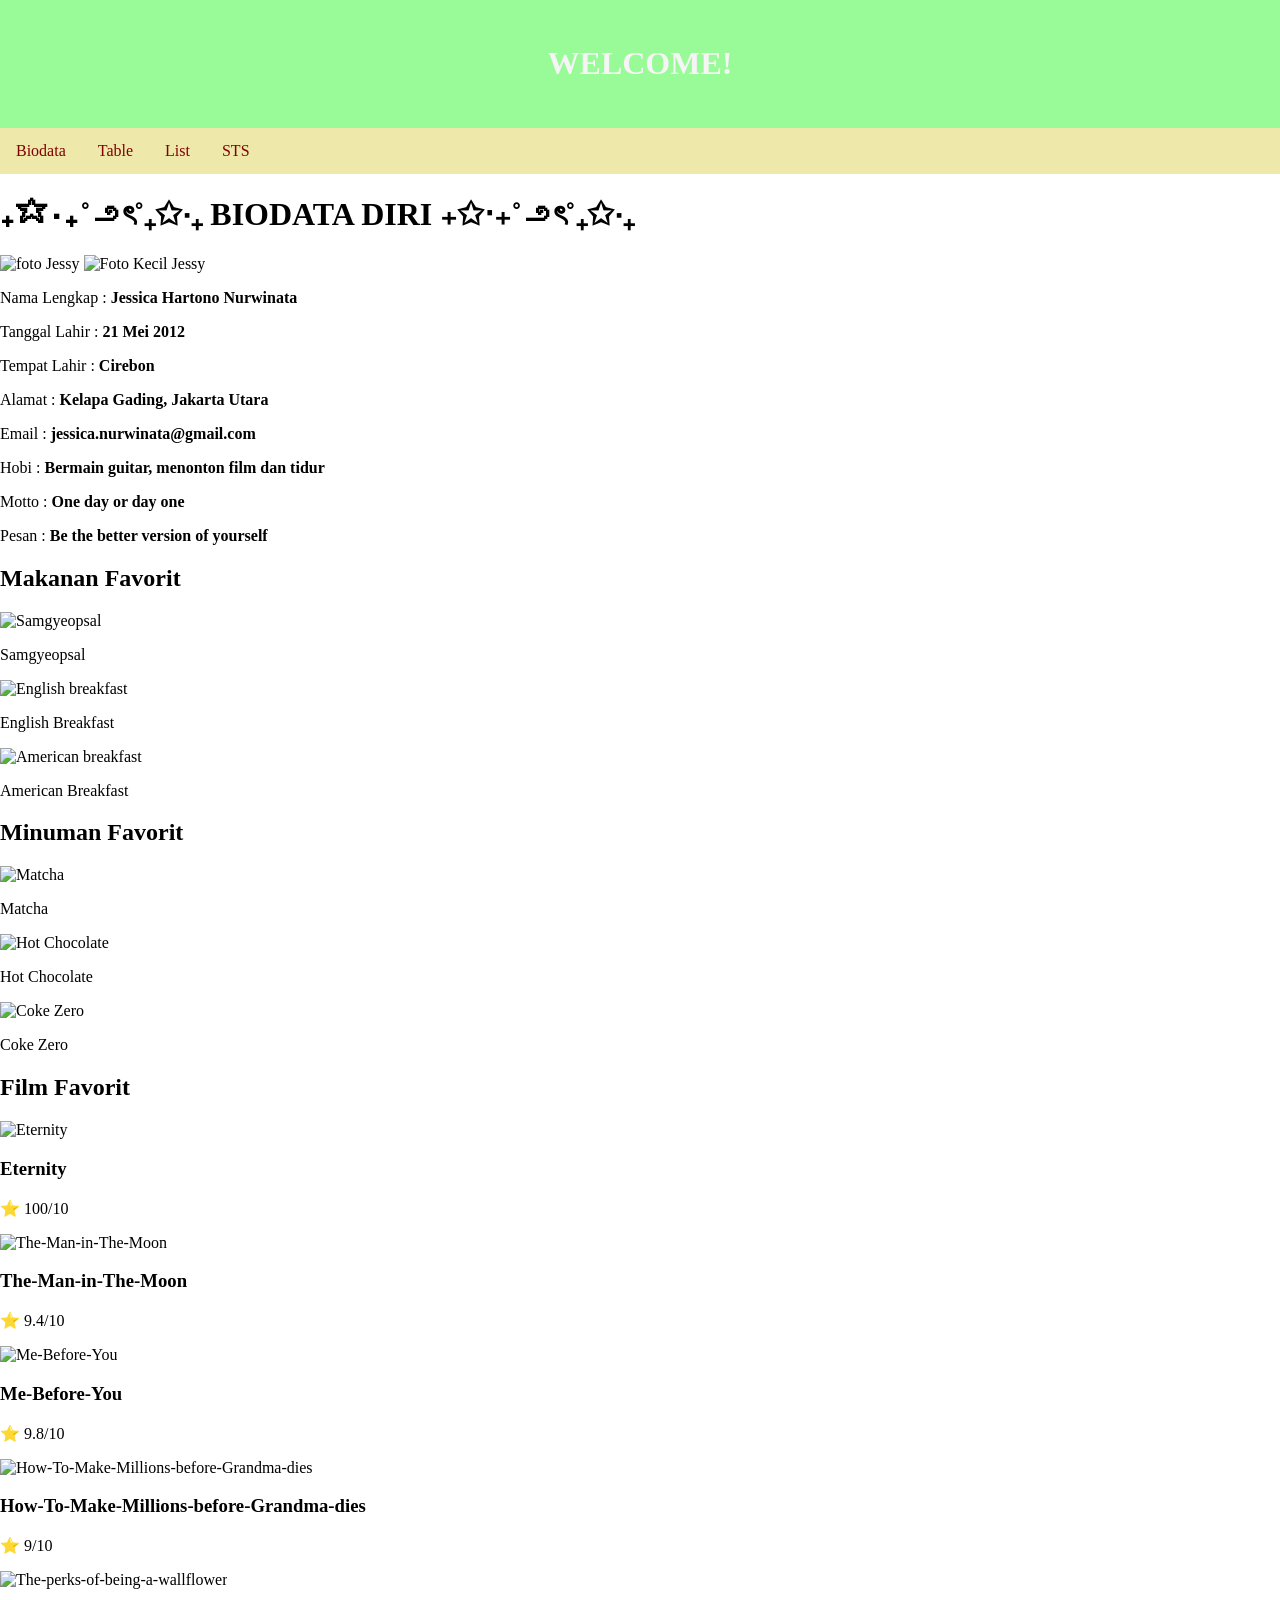
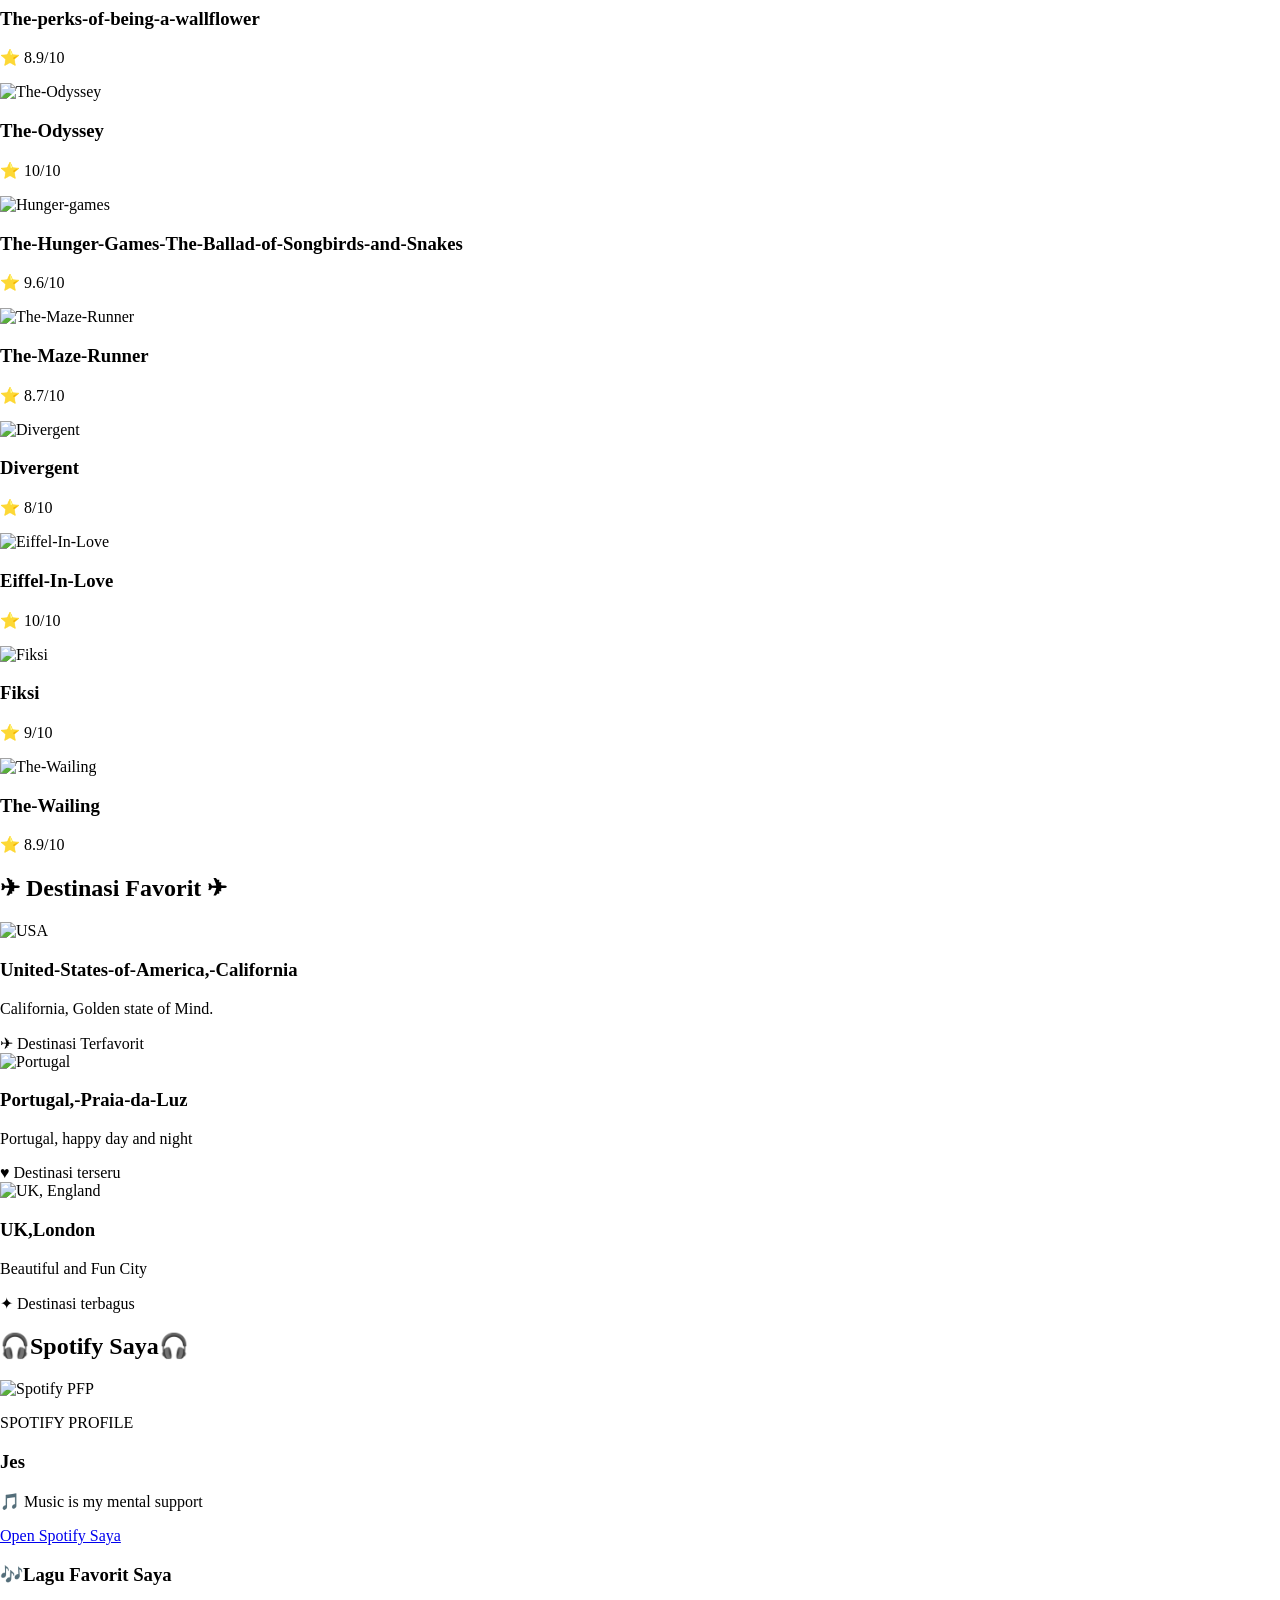
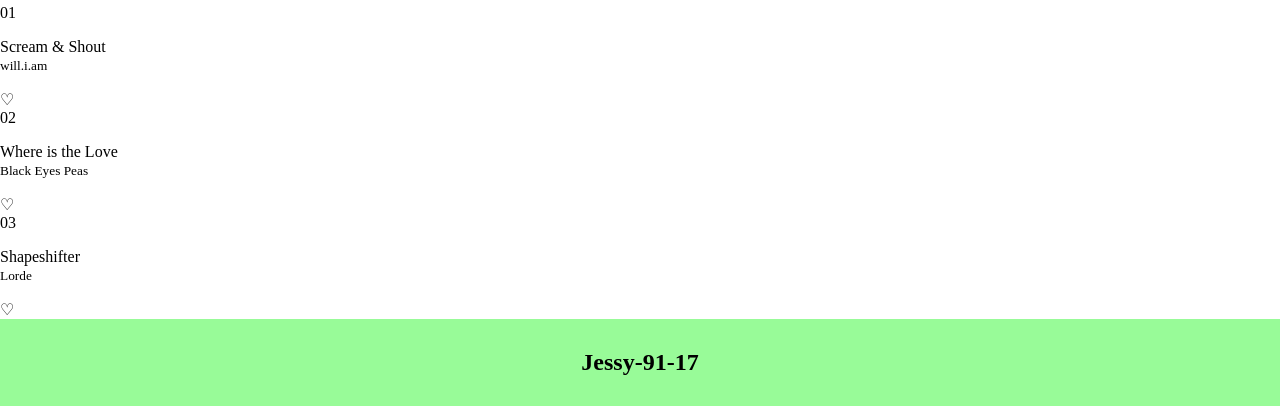
==== index.html @ 4026336d "Add files via upload" ====
<!DOCTYPE html>
<html>
    <head>
        <title>Layout Website </title>
        <link rel="stylesheet" href="index.css">
    </head>
   
    <body>
        <!-- membuat header -->
         <div class="header">
            <h1>WELCOME!</h1>
            </div> 
         <div class="topnav">
            <a href="Biodata.html">Biodata</a>
            <a href="table_merge.html">Table</a>
            <a href="Tugas_list.html">List</a>
            <a href="STS_9`1_18_HTML.html">STS</a>
         </div>
         <!-- membuat content -->

 <h1>₊✩‧₊˚౨ৎ˚₊✩‧₊ BIODATA DIRI ₊✩‧₊˚౨ৎ˚₊✩‧₊</h1>

        <div class="biodata">
           <div class="Content">
             <div class="foto">
                <img src="Jessy 2.png" alt="foto Jessy" class="top">
                <img src="Jessy 1.png" alt="Foto Kecil Jessy" class="bottom">
             </div>

             <div class="isi">
                <p>Nama Lengkap : <b> Jessica Hartono Nurwinata</b> </p>
                <p>Tanggal Lahir : <b>21 Mei 2012 </b></p>
                <p>Tempat Lahir : <b> Cirebon </b> </p>
                <p>Alamat : <b>Kelapa Gading, Jakarta Utara </b></p> 
                <p>Email : <b>jessica.nurwinata@gmail.com </b> </p>
                <p>Hobi : <b> Bermain guitar, menonton film dan tidur </b> </p>
                <p>Motto : <b> One day or day one </b> </p>
                <p>Pesan : <b>Be the better version of yourself</b></p>            
             </div>
            </div>
    
        </div>

        <h2 id="makanan">Makanan Favorit</h2>
        <div class="makanan">
            <div class="Samgyeopsal">
                <img src="SAMGYEOPSAL.jpg" alt="Samgyeopsal" width="200" height="200"class="img-menu">
                <p>Samgyeopsal</p>
            </div>
         <div class="English-breakfast">
            <img src="food 1.png" alt="English breakfast" width="200" height="200"class="img-menu">
            <p>English Breakfast</p>
        </div>
         <div class="American-breakfast">
            <img src="food 2.png" alt="American breakfast" width="200" height="200"class="img-menu">
            <p>American Breakfast</p>
         </div>

      </div>
         
         <h2> Minuman Favorit</h2>
         <div Class="Minuman">
            <div class="Matcha">
                <img src="matcahaa.jpg" alt="Matcha" width="200" height="200" class="img-menu">
                <p>Matcha</p>
         </div>
         <div class="Hot-Chocolate">
            <img src="hot chocolate.jpg" alt="Hot Chocolate" width="200" Height="200" class="img-menu">
            <p>Hot Chocolate</p>
         </div>
         <div class="Coke-Zero">
            <img src="coke0.jpg" alt="Coke Zero" width="200" Height="200" class="Img-menu">
            <p>Coke Zero</p>
         </div>

    </div>
        
      <h2>Film Favorit</h2>

      <div class="Film-Favoritbox">

         <div class="Film">
            <img src="Eternity.jpg" alt="Eternity">
            <h3>Eternity</h3>
            <p>⭐ 100/10</p>
         </div>

         <div class="Film">
            <img src="The man in the moon.jpg" alt="The-Man-in-The-Moon">
            <h3>The-Man-in-The-Moon</h3>
            <p>⭐ 9.4/10</p>
         </div>

         <div class="Film">
            <img src="mebeforeyou.jpg" alt="Me-Before-You">
            <h3>Me-Before-You</h3>
            <p>⭐ 9.8/10</p>
         </div>

         <div class="Film">
            <img src="htms.jpg" alt="How-To-Make-Millions-before-Grandma-dies">
            <h3>How-To-Make-Millions-before-Grandma-dies</h3>
            <p>⭐ 9/10</p>
         </div>

         <div class="Film">
            <img src="theperk.jpg" alt="The-perks-of-being-a-wallflower">
            <h3>The-perks-of-being-a-wallflower</h3>
            <p>⭐ 8.9/10</p>
         </div>

         <div class="Film">
            <img src="theodysey.jpg" alt="The-Odyssey">
            <h3>The-Odyssey</h3>
            <p>⭐ 10/10</p>
         </div>

         <div class="Film">
            <img src="thehungergame.jpg" alt="Hunger-games">
            <h3>The-Hunger-Games-The-Ballad-of-Songbirds-and-Snakes</h3>
            <p>⭐ 9.6/10</p>
         </div>

         <div class="Film">
            <img src="mazeruner.jpg" alt="The-Maze-Runner">
            <h3>The-Maze-Runner</h3>
            <p>⭐ 8.7/10</p>
         </div>

         <div class="Film">
            <img src="divergent.jpg" alt="Divergent">
            <h3>Divergent</h3>
            <p>⭐ 8/10</p>
         </div>

         <div class="Film">
            <img src="eifel.jpg" alt="Eiffel-In-Love">
            <h3>Eiffel-In-Love</h3>
            <p>⭐ 10/10</p>
         </div>

         <div class="Film">
            <img src="fiksi film.jpg" alt="Fiksi">
            <h3>Fiksi</h3>
            <p>⭐ 9/10</p>
         </div>

         <div class="Film">
            <img src="The Wailing.jpg" alt="The-Wailing">
            <h3>The-Wailing</h3>
            <p>⭐ 8.9/10</p>
         </div>

      </div>

      <h2>✈ Destinasi Favorit ✈</h2>
      
      <div class="destinasi-box">

         <div class="destinasi">
            <img src="calif.png" alt="USA">

         <div class="destinasi-info">
            <h3>United-States-of-America,-California</h3>
            <p>California, Golden state of Mind.</p>
         </div>

         <span class="stamp">✈ Destinasi Terfavorit</span>
      </div>

      <div class="destinasi">
         <img src="port.png" alt="Portugal">

         <div class="destinasi-info">
            <h3>Portugal,-Praia-da-Luz</h3>
            <p>Portugal, happy day and night</p>
         </div>

         <span class="stamp">♥ Destinasi terseru</span>
      </div>

      <div class="destinasi">
         <img src="lond.png" alt="UK, England">

         <div class="destinasi-info">
            <h3>UK,London</h3>
            <p>Beautiful and Fun City</p>
         </div>

         <span class="stamp">✦ Destinasi terbagus</span>
      </div>

   </div>

   <h2>🎧Spotify Saya🎧</h2>

   <div class="bagian-spotify">

      <div class="spotify-profile">

         <img src="monyet.png" alt="Spotify PFP" class="spotify-profile-img">

         <div class="spotify-info">
            <p class="spotify-kecil">SPOTIFY PROFILE</p>

            <h3>Jes</h3>

            <p>🎵 Music is my mental support</p>

            <a href="https://open.spotify.com/user/31tvlpdgcyt3ejgucxtg6f5hbrly?si=1btyMRcuTdKHgW3tQgz_zw&utm_source=copy-link"
               target="_blank"
               class="spotify-tombol">
               Open Spotify Saya
            </a>
         </div>

      </div>

      <div class="playlist">

         <h3>🎶Lagu Favorit Saya</h3>

         <div class="Lagu">
            <span>01</span>
            <p>Scream & Shout<br><small>will.i.am</small></p>
            <span>♡</span>
         </div>

         <div class="Lagu">
            <span>02</span>
            <p>Where is the Love<br><small>Black Eyes Peas</small></p>
            <span>♡</span>
         </div>

         <div class="Lagu">
            <span>03</span>
            <p>Shapeshifter<br><small>Lorde</small></p>
            <span>♡</span>
         </div>

      </div>

   </div>
    </body>
 <!-- membuat footer -->
          <div class="footer">
            <h2>Jessy-91-17 </h2>
        </div>
</html>
---- index.css ----
body {
    margin: 0;
}
/* HEADER */
.header {
    background-color: palegreen;
    padding: 20px;
    text-align: center;
    color: whitesmoke;
    border: 4px solid palegreen;
}
/* membuat style pada navigator/topnav */
.topnav {
    overflow: hidden;
    background-color: palegoldenrod;
    margin-bottom: 20px;
}
/* membuat style link pada navigator/topnav */
.topnav a {
    float: left;
    display: block;
    color: maroon;
    text-align: center;
    padding: 14px 16px;
    text-decoration: none;  
}
.topnav a:hover {
    background-color: palegreen;
    color: black;
}
.column {
    float: left;
    padding: 10px;
}


.column.side {
    width: 25%;
   
}
/* membuat style pada column tengah */
.column.middle {
    width: 50%;
}
.row::after {
    content: "";
    display: table;
    clear: both;
}



.footer {
    background-color: palegreen;
    padding: 10px;
    text-align: center;
}


table, td {
    border:1px solid black;
}
table, th {
    border:1px solid black;
    text-align: center;
    height: 30px;
    background-color: rgb(147, 184, 216);
}
table {
    border-collapse: collapse;
    width:100%;
}
td {
    background-color: rgb(228, 226, 192);
}


ol{
    border: 1px solid black;
    background-color:bisque;
    margin: 10px;
    list-style-position: inside;
    padding: 15px 30px;
}


ol li{
    border: 1px solid black;
    padding: 5px;
    background-color: palegreen;
    text-align: justify;
    margin: 3px 0;
}


ul{
    border: 1px solid black;
    background-color:  palegreen;
    margin: 10px;
    list-style-position: inside;
    padding: 15px 30px;
}


ul li{
    border: 1px solid black;
    padding: 5px;
    background-color: palegoldenrod;
    text-align: justify;
    margin: 3px 0;
}


li.a {
    background-color: rgb(253, 222, 222);
}
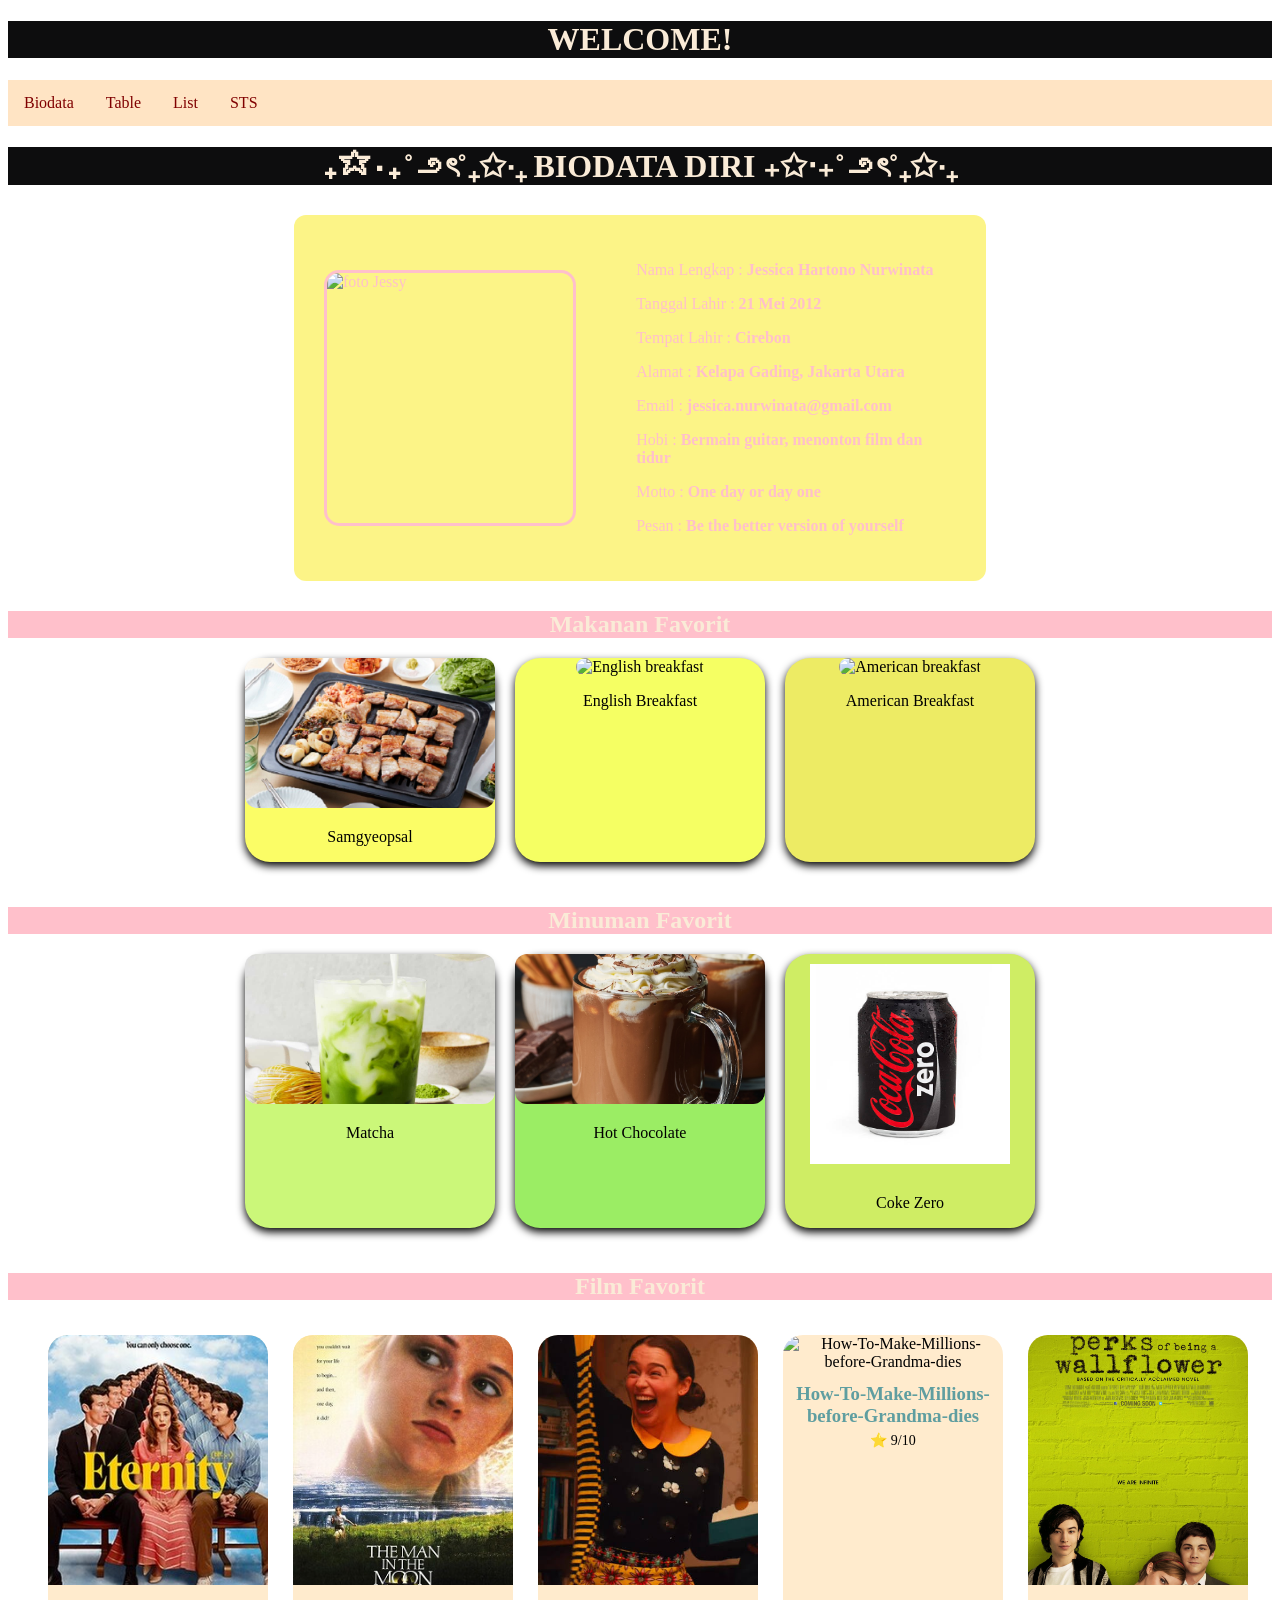
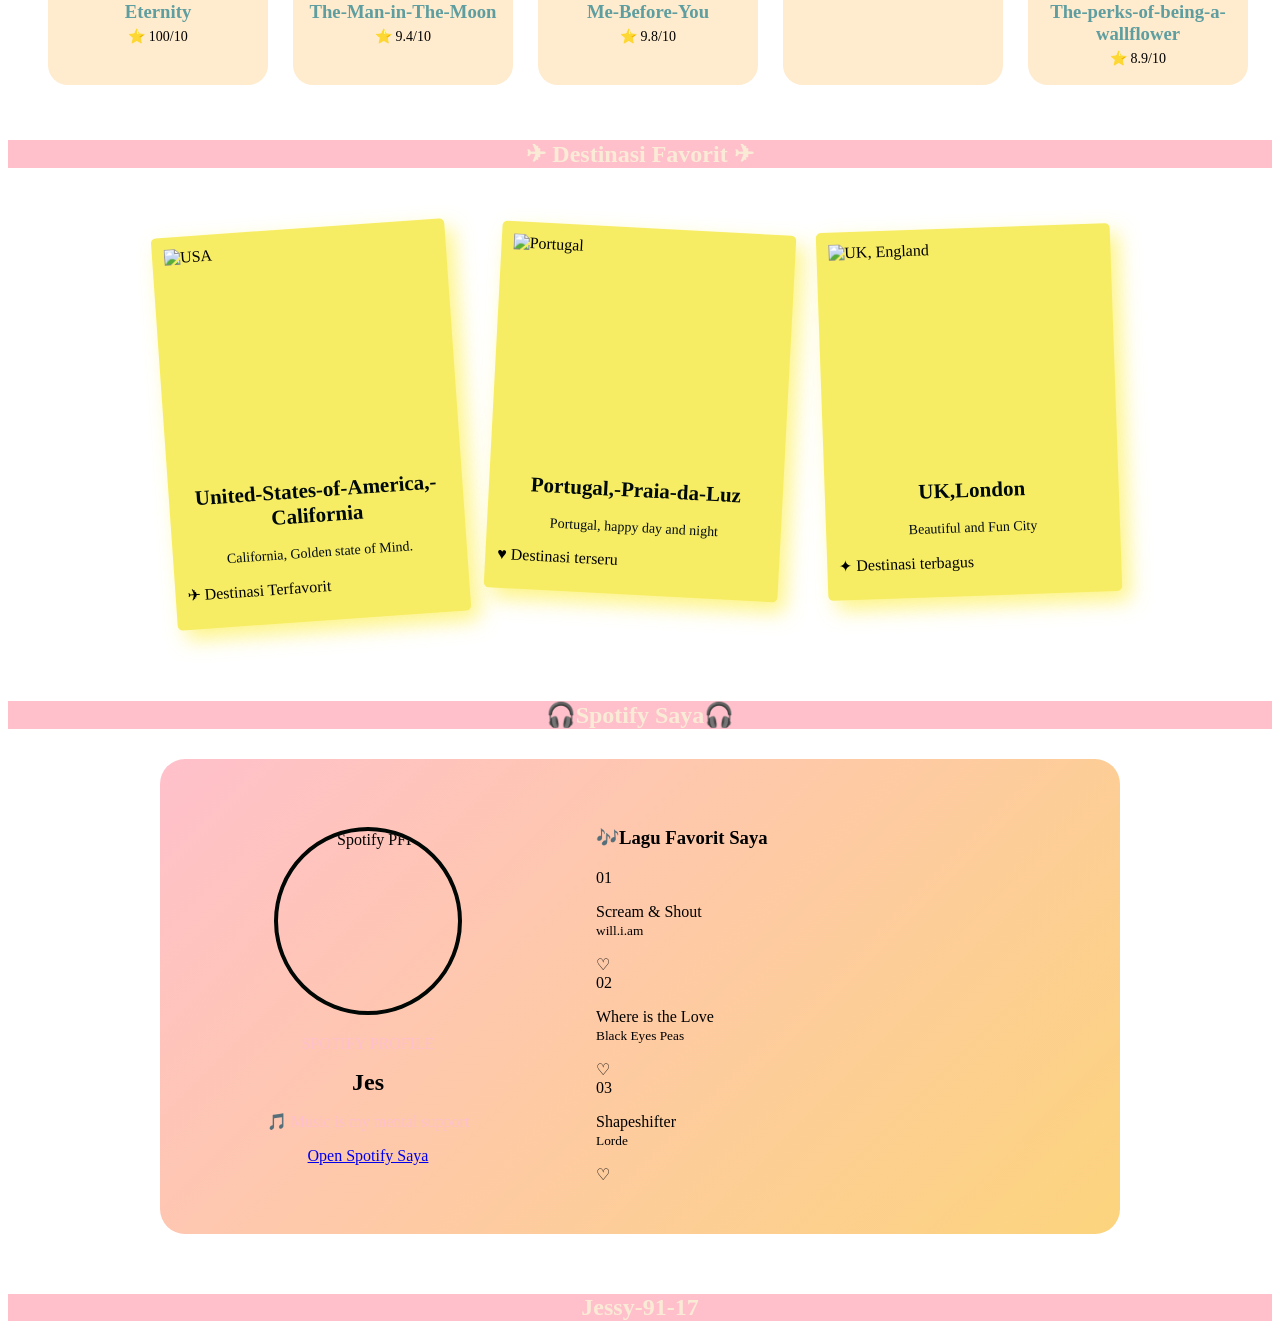
==== commit dfad6590: "Add files via upload" ====
--- a/index.html
+++ b/index.html
@@ -2,7 +2,7 @@
 <html>
     <head>
         <title>Layout Website </title>
-        <link rel="stylesheet" href="index.css">
+        <link rel="stylesheet" href="Biodatastyle.css">
     </head>
    
     <body>
--- a/Biodatastyle.css
+++ b/Biodatastyle.css
@@ -0,0 +1,513 @@
+body{
+    background-image: url();
+    background-size: cover;
+    background-position: center;
+}
+
+h2{
+    color:antiquewhite ;
+    background-color: pink;
+    text-align: center;
+
+}
+
+h1{
+    color:antiquewhite ;
+    background-color: rgb(13, 13, 14);
+    text-align: center;
+}
+
+div.biodata{
+     margin: 30px auto;
+     width: 50%;
+     background-color: rgba(252, 241, 98, 0.76);
+     color: pink ;
+     padding:30px;
+     border-radius: 12px;
+     display: flex;
+     justify-content: center;
+     align-items: center;
+}
+
+div.Content{
+    display: flex;
+    align-items: center;
+    justify-content: center;
+    gap : 60px; 
+}
+
+div.foto{
+    position: relative;
+    width: 250px;
+    height: 250px;
+    overflow: hidden;
+    border-radius: 15px;
+    cursor: pointer;
+    display: flex;
+    align-items: center;
+    justify-content: center;
+    border: 3px solid pink;
+    
+}
+
+div.foto img{
+  position: absolute;
+  width: 100%;
+  height: 100%;
+  object-fit: cover;
+  object-position: center;
+  transition: transform 0.5s ease, opacity 0.5s ease;
+  
+}
+.foto img.top{
+  opacity: 1;
+  z-index: 2;
+
+}
+.foto:hover img.top{
+  opacity: 0;
+  transform: scale(1.1);
+
+}
+.foto img.bottom{
+  opacity: 0;
+  z-index: 1;
+}
+.foto:hover img.bottom{
+  opacity: 1;
+  transform: scale(1.1);
+}
+div.makanan{
+  display: flex;
+  justify-content: center;
+  gap: 20px;
+  text-align: center;
+}
+img{
+  padding: 10px;
+}
+div.Samgyeopsal{
+  width: 250px;
+  height: auto;
+  border-radius: 25px;
+  box-shadow: 0 4px 8px 0 black;
+  margin-bottom: 25px;
+  background-color: rgb(251, 253, 102);
+}
+div.Samgyeopsal:hover{
+  overflow: hidden;
+  transition: transform 0.3s ease;
+  transform: scale(1.1);
+}
+div.English-breakfast{
+  width: 250px;
+  height: auto;
+  border-radius: 25px;
+  box-shadow: 0 4px 8px 0 black;
+  margin-bottom: 25px;
+  background-color: rgb(245, 255, 99);
+}
+div.English-breakfast:hover{
+  overflow: hidden;
+  transition: transform 0.3s ease;
+  transform: scale(1.1);
+}
+div.American-breakfast{
+  width: 250px;
+  height: auto;
+  border-radius: 25px;
+  box-shadow: 0 4px 8px 0 black;
+  margin-bottom: 25px;
+  background-color: rgb(237, 235, 100);
+}
+div.American-breakfast:hover{
+  overflow: hidden;
+  transition: transform 0.3s ease;
+  transform: scale(1.1);
+}
+img.img-menu {
+    position: static !important;
+    width: 100% !important;
+    height: 150px !important;
+    object-fit: cover !important;
+    border-radius: 12px;
+    padding: 0 !important;
+    }
+div.Minuman{
+  display: flex;
+  justify-content: center;
+  gap: 20px;
+  text-align: center;
+}
+img{
+  padding: 10px;
+}
+div.Matcha{
+  width: 250px;
+  height: auto;
+  border-radius: 25px;
+  box-shadow: 0 4px 8px 0 black;
+  margin-bottom: 25px;
+  background-color: rgb(203, 247, 121);
+}
+div.Matcha:hover{
+  overflow: hidden;
+  transition: transform 0.3s ease;
+  transform: scale(1.1);
+}
+div.Hot-Chocolate{
+  width: 250px;
+  height: auto;
+  border-radius: 25px;
+  box-shadow: 0 4px 8px 0 black;
+  margin-bottom: 25px;
+  background-color: rgb(155, 237, 100);
+}
+div.Hot-Chocolate:hover{
+  overflow: hidden;
+  transition: transform 0.3s ease;
+  transform: scale(1.1);
+}
+div.Coke-Zero{
+  width: 250px;
+  height: auto;
+  border-radius: 25px;
+  box-shadow: 0 4px 8px 0 black;
+  margin-bottom: 25px;
+  background-color: rgb(207, 237, 100);
+}
+div.Coke-Zero:hover{
+  overflow: hidden;
+  transition: transform 0.3s ease;
+  transform: scale(1.1);
+}
+div.Film-Favoritbox {
+  display: flex;
+  gap: 25px;
+
+  overflow-x: auto;
+  overflow-y: hidden;
+
+  padding: 25px 40px;
+
+  scroll-snap-type: x mandatory;
+
+  scrollbar-width: thin;
+}
+div.Film {
+  min-width: 220px;
+  height: 350px;
+
+  background-color: blanchedalmond;
+
+  border-radius: 20px;
+
+  overflow: hidden;
+
+  text-align: center;
+
+  box-shadow: 0 5px 12px rgba(black);
+
+  scroll-snap-align: center;
+
+  transition: transform 0.3s ease;
+}
+
+div.Film {
+  transform: translateY(-10px);
+}
+
+div.Film img {
+  width: 100%;
+  height: 250px;
+
+  object-fit: cover;
+
+  padding: 0;
+}
+
+div.Film h3 {
+  margin: 12px 5px 5px 5px;
+
+  color: cadetblue;
+}
+
+div.Film p {
+  margin: 5px;
+
+  font-size: 14px;
+}
+
+div.destinasi-box {
+  display: flex;
+  justify-content: center;
+  align-items: flex-start;
+  gap: 35px;
+  
+  padding: 40px 20px 60px 20px;
+
+  flex-wrap: wrap;
+}
+
+div.destinasi {
+  position: relative;
+
+  width: 270px;
+
+  background-color: rgb(247, 237, 101);
+
+  padding: 12px 12px 25px 12px;
+
+  box-shadow: 8px 10px 20px rgba(252, 241, 98, 0.76);
+
+  border-radius: 5px;
+
+  transition:
+  transform 0.4s ease,
+  box-shadow 0.4s ease;
+
+  cursor:pointer;
+}
+
+div.destinasi:nth-child(1) {
+  transform: rotate(-4deg);
+}
+div.destinasi:nth-child(2) {
+  transform: rotate(3deg);
+}
+div.destinasi:nth-child(3) {
+  transform: rotate(-2deg);
+}
+
+div.destinasi:hover {
+  transform: rotate(0deg) translateY(-15px) scale(1,05);
+
+  box-shadow: 12px 18px 30px rgba(252, 241, 98, 0.76);
+
+  z-index: 5;
+} 
+
+div.destinasi img {
+  width: 100%;
+  height: 220px;
+
+  object-fit: cover;
+
+  padding: 0;
+
+  display: block;
+}
+
+div.destinasi-info {
+  text-align: center;
+
+  padding: 10px 5px 0px 5px;
+}
+
+div.destinasi-info h3 {
+  color: rgb(1, 10, 10);
+
+  margin: 8px 0;
+
+  font-size: 21px
+}
+
+div.destinasi-info p {
+  font-size: 14px;
+
+  color:rgb(0, 11, 20);
+
+  line-height: 1.5;
+}
+
+div.stamp {
+  position: absolute;
+
+  top: 15px;
+  right: 15px;
+
+  padding: 5px 8px;
+  
+  background-color: rgba(252, 241, 98, 0.76);
+
+  border: 2px dashed cadetblue;
+
+  color: cadetblue;
+
+  font-size: 10px;
+
+  font-weight: bold;
+
+  transform: rotate(8deg);
+}
+
+div.bagian-spotify {
+  width: 80%;
+  max-width: 900px;
+
+  margin: 30px auto 60px auto;
+
+  background: linear-gradient(
+    135deg,
+     pink,
+    #fcd47d
+  );
+
+  border-radius: 25px;
+
+  padding: 30px;
+
+  display: flex;
+
+  gap: 30px;
+
+  align-items: center;
+
+  box-shadow: 0 8px 20px rgba(0,0,0,0,4);
+
+  color: rgb(0, 0, 0);
+}
+
+div.spotify-profile {
+  width: 40%;
+
+  text-align: center;
+
+  padding: 20px;
+}
+
+img.spotify-profile-img {
+  width: 180px !important;
+  height: 180px !important;
+
+  border-radius: 50% !important;
+
+  object-fit: cover  !important;
+
+  padding: 0 !important;
+  
+  display: block;
+
+  margin: 0 auto 20px auto;
+
+  border: 4px solid #000704;
+}
+
+div.spotify-kecil {
+  color: #01140b;
+
+  font-size: 12px;
+
+  letter-spacing: 2px;
+
+  font-weight: bold;
+}
+
+div.spotify-info h3 {
+  font-size:  24px;
+
+  margin: 10px 0;
+}
+
+div.spotify-info p {
+  color: pink;
+}
+
+div.spotify-tombol {
+  display: inline-block;
+
+  margin-top: 15px;
+
+  padding: 12px 20px;
+
+  background-color: #000000;
+
+  color: white;
+
+  text-decoration: none;
+
+  border-radius: 25px;
+
+  font-weight: bold;
+
+  transition: transform 0.3s ease;
+}
+
+div.spotify-tombol:hover {
+  transform: scale(1.08);
+}
+
+div.playlist {
+  width: 60%;
+
+  padding: 20px;
+
+}
+
+div.playlist h3 {
+  margin-bottom: 20px;
+
+  color: rgb(0, 0, 0);
+}
+
+div.lagu {
+  display: flex;
+
+  align-items: center;
+
+  justify-content: space-between;
+
+  padding: 12px;
+
+  border-radius: 10px;
+
+  transition: background-color 0.3s ease;
+}
+
+div.lagu:hover {
+  background-color: #282828;
+}
+
+div.lagu span { 
+  color: #000000;
+
+  font-weight: bold;
+
+  width: 30px;
+}
+
+div.lagu p {
+  flex: 1;
+  margin: o;
+  color: white;
+}
+
+div.lagu small {
+  color: #b3b3b3;
+}
+
+
+  
+/* membuat style pada navigator/topnav */
+.topnav {
+    overflow: hidden;
+    background-color: bisque;
+    margin-bottom: 20px;
+}
+/* membuat style link pada navigator/topnav */
+.topnav a {
+    float: left;
+    display: block;
+    color: maroon;
+    text-align: center;
+    padding: 14px 16px;
+    text-decoration: none;  
+}
+.topnav a:hover {
+    background-color:  pink;
+    color: maroon;
+}
+.column {
+    float: left;
+    padding: 10px;
+}
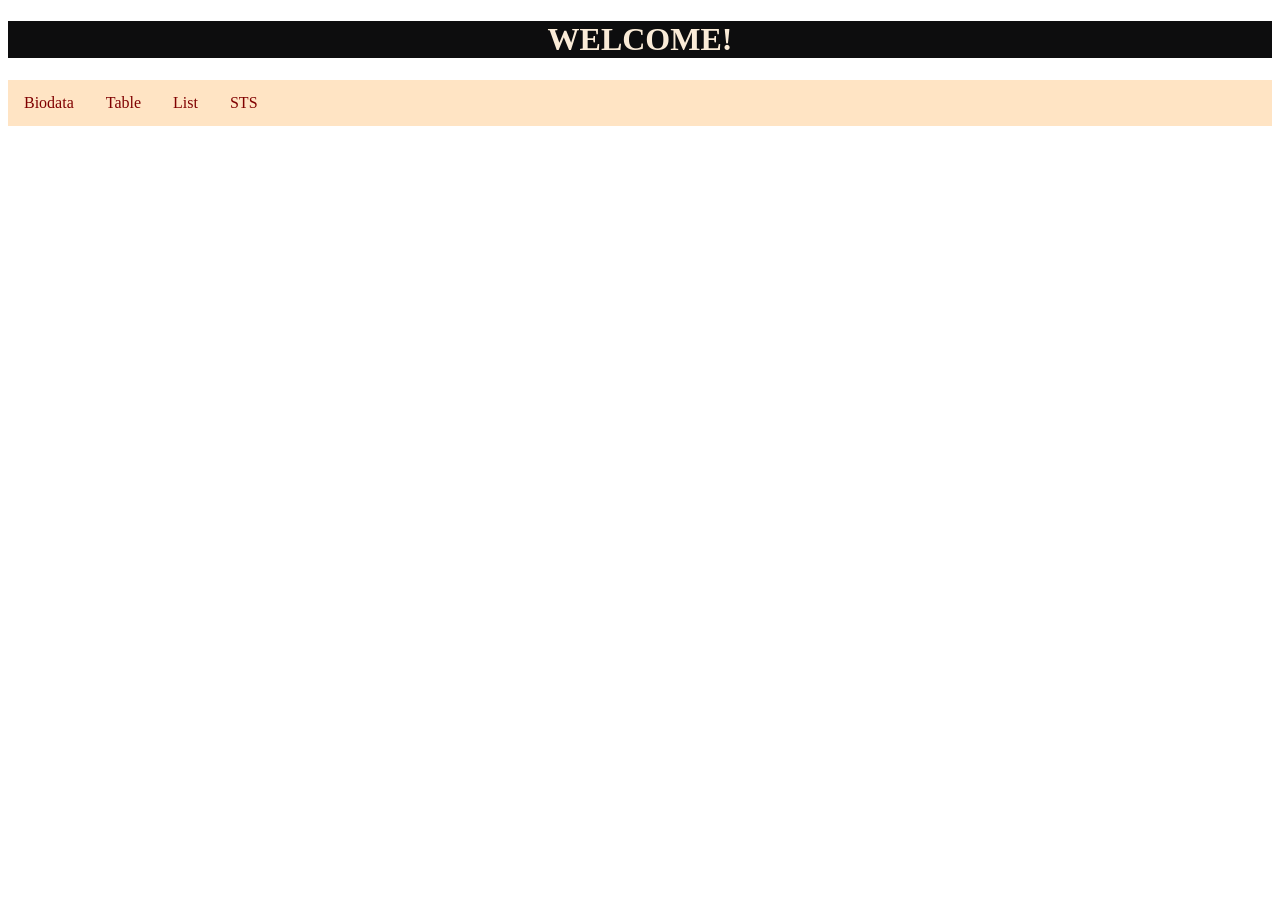
==== commit 90dac795: "Add files via upload" ====
--- a/index.html
+++ b/index.html
@@ -18,232 +18,4 @@
          </div>
          <!-- membuat content -->
 
- <h1>₊✩‧₊˚౨ৎ˚₊✩‧₊ BIODATA DIRI ₊✩‧₊˚౨ৎ˚₊✩‧₊</h1>
-
-        <div class="biodata">
-           <div class="Content">
-             <div class="foto">
-                <img src="Jessy 2.png" alt="foto Jessy" class="top">
-                <img src="Jessy 1.png" alt="Foto Kecil Jessy" class="bottom">
-             </div>
-
-             <div class="isi">
-                <p>Nama Lengkap : <b> Jessica Hartono Nurwinata</b> </p>
-                <p>Tanggal Lahir : <b>21 Mei 2012 </b></p>
-                <p>Tempat Lahir : <b> Cirebon </b> </p>
-                <p>Alamat : <b>Kelapa Gading, Jakarta Utara </b></p> 
-                <p>Email : <b>jessica.nurwinata@gmail.com </b> </p>
-                <p>Hobi : <b> Bermain guitar, menonton film dan tidur </b> </p>
-                <p>Motto : <b> One day or day one </b> </p>
-                <p>Pesan : <b>Be the better version of yourself</b></p>            
-             </div>
-            </div>
-    
-        </div>
-
-        <h2 id="makanan">Makanan Favorit</h2>
-        <div class="makanan">
-            <div class="Samgyeopsal">
-                <img src="SAMGYEOPSAL.jpg" alt="Samgyeopsal" width="200" height="200"class="img-menu">
-                <p>Samgyeopsal</p>
-            </div>
-         <div class="English-breakfast">
-            <img src="food 1.png" alt="English breakfast" width="200" height="200"class="img-menu">
-            <p>English Breakfast</p>
-        </div>
-         <div class="American-breakfast">
-            <img src="food 2.png" alt="American breakfast" width="200" height="200"class="img-menu">
-            <p>American Breakfast</p>
-         </div>
-
-      </div>
-         
-         <h2> Minuman Favorit</h2>
-         <div Class="Minuman">
-            <div class="Matcha">
-                <img src="matcahaa.jpg" alt="Matcha" width="200" height="200" class="img-menu">
-                <p>Matcha</p>
-         </div>
-         <div class="Hot-Chocolate">
-            <img src="hot chocolate.jpg" alt="Hot Chocolate" width="200" Height="200" class="img-menu">
-            <p>Hot Chocolate</p>
-         </div>
-         <div class="Coke-Zero">
-            <img src="coke0.jpg" alt="Coke Zero" width="200" Height="200" class="Img-menu">
-            <p>Coke Zero</p>
-         </div>
-
-    </div>
-        
-      <h2>Film Favorit</h2>
-
-      <div class="Film-Favoritbox">
-
-         <div class="Film">
-            <img src="Eternity.jpg" alt="Eternity">
-            <h3>Eternity</h3>
-            <p>⭐ 100/10</p>
-         </div>
-
-         <div class="Film">
-            <img src="The man in the moon.jpg" alt="The-Man-in-The-Moon">
-            <h3>The-Man-in-The-Moon</h3>
-            <p>⭐ 9.4/10</p>
-         </div>
-
-         <div class="Film">
-            <img src="mebeforeyou.jpg" alt="Me-Before-You">
-            <h3>Me-Before-You</h3>
-            <p>⭐ 9.8/10</p>
-         </div>
-
-         <div class="Film">
-            <img src="htms.jpg" alt="How-To-Make-Millions-before-Grandma-dies">
-            <h3>How-To-Make-Millions-before-Grandma-dies</h3>
-            <p>⭐ 9/10</p>
-         </div>
-
-         <div class="Film">
-            <img src="theperk.jpg" alt="The-perks-of-being-a-wallflower">
-            <h3>The-perks-of-being-a-wallflower</h3>
-            <p>⭐ 8.9/10</p>
-         </div>
-
-         <div class="Film">
-            <img src="theodysey.jpg" alt="The-Odyssey">
-            <h3>The-Odyssey</h3>
-            <p>⭐ 10/10</p>
-         </div>
-
-         <div class="Film">
-            <img src="thehungergame.jpg" alt="Hunger-games">
-            <h3>The-Hunger-Games-The-Ballad-of-Songbirds-and-Snakes</h3>
-            <p>⭐ 9.6/10</p>
-         </div>
-
-         <div class="Film">
-            <img src="mazeruner.jpg" alt="The-Maze-Runner">
-            <h3>The-Maze-Runner</h3>
-            <p>⭐ 8.7/10</p>
-         </div>
-
-         <div class="Film">
-            <img src="divergent.jpg" alt="Divergent">
-            <h3>Divergent</h3>
-            <p>⭐ 8/10</p>
-         </div>
-
-         <div class="Film">
-            <img src="eifel.jpg" alt="Eiffel-In-Love">
-            <h3>Eiffel-In-Love</h3>
-            <p>⭐ 10/10</p>
-         </div>
-
-         <div class="Film">
-            <img src="fiksi film.jpg" alt="Fiksi">
-            <h3>Fiksi</h3>
-            <p>⭐ 9/10</p>
-         </div>
-
-         <div class="Film">
-            <img src="The Wailing.jpg" alt="The-Wailing">
-            <h3>The-Wailing</h3>
-            <p>⭐ 8.9/10</p>
-         </div>
-
-      </div>
-
-      <h2>✈ Destinasi Favorit ✈</h2>
-      
-      <div class="destinasi-box">
-
-         <div class="destinasi">
-            <img src="calif.png" alt="USA">
-
-         <div class="destinasi-info">
-            <h3>United-States-of-America,-California</h3>
-            <p>California, Golden state of Mind.</p>
-         </div>
-
-         <span class="stamp">✈ Destinasi Terfavorit</span>
-      </div>
-
-      <div class="destinasi">
-         <img src="port.png" alt="Portugal">
-
-         <div class="destinasi-info">
-            <h3>Portugal,-Praia-da-Luz</h3>
-            <p>Portugal, happy day and night</p>
-         </div>
-
-         <span class="stamp">♥ Destinasi terseru</span>
-      </div>
-
-      <div class="destinasi">
-         <img src="lond.png" alt="UK, England">
-
-         <div class="destinasi-info">
-            <h3>UK,London</h3>
-            <p>Beautiful and Fun City</p>
-         </div>
-
-         <span class="stamp">✦ Destinasi terbagus</span>
-      </div>
-
-   </div>
-
-   <h2>🎧Spotify Saya🎧</h2>
-
-   <div class="bagian-spotify">
-
-      <div class="spotify-profile">
-
-         <img src="monyet.png" alt="Spotify PFP" class="spotify-profile-img">
-
-         <div class="spotify-info">
-            <p class="spotify-kecil">SPOTIFY PROFILE</p>
-
-            <h3>Jes</h3>
-
-            <p>🎵 Music is my mental support</p>
-
-            <a href="https://open.spotify.com/user/31tvlpdgcyt3ejgucxtg6f5hbrly?si=1btyMRcuTdKHgW3tQgz_zw&utm_source=copy-link"
-               target="_blank"
-               class="spotify-tombol">
-               Open Spotify Saya
-            </a>
-         </div>
-
-      </div>
-
-      <div class="playlist">
-
-         <h3>🎶Lagu Favorit Saya</h3>
-
-         <div class="Lagu">
-            <span>01</span>
-            <p>Scream & Shout<br><small>will.i.am</small></p>
-            <span>♡</span>
-         </div>
-
-         <div class="Lagu">
-            <span>02</span>
-            <p>Where is the Love<br><small>Black Eyes Peas</small></p>
-            <span>♡</span>
-         </div>
-
-         <div class="Lagu">
-            <span>03</span>
-            <p>Shapeshifter<br><small>Lorde</small></p>
-            <span>♡</span>
-         </div>
-
-      </div>
-
-   </div>
-    </body>
- <!-- membuat footer -->
-          <div class="footer">
-            <h2>Jessy-91-17 </h2>
-        </div>
-</html>
+ 
